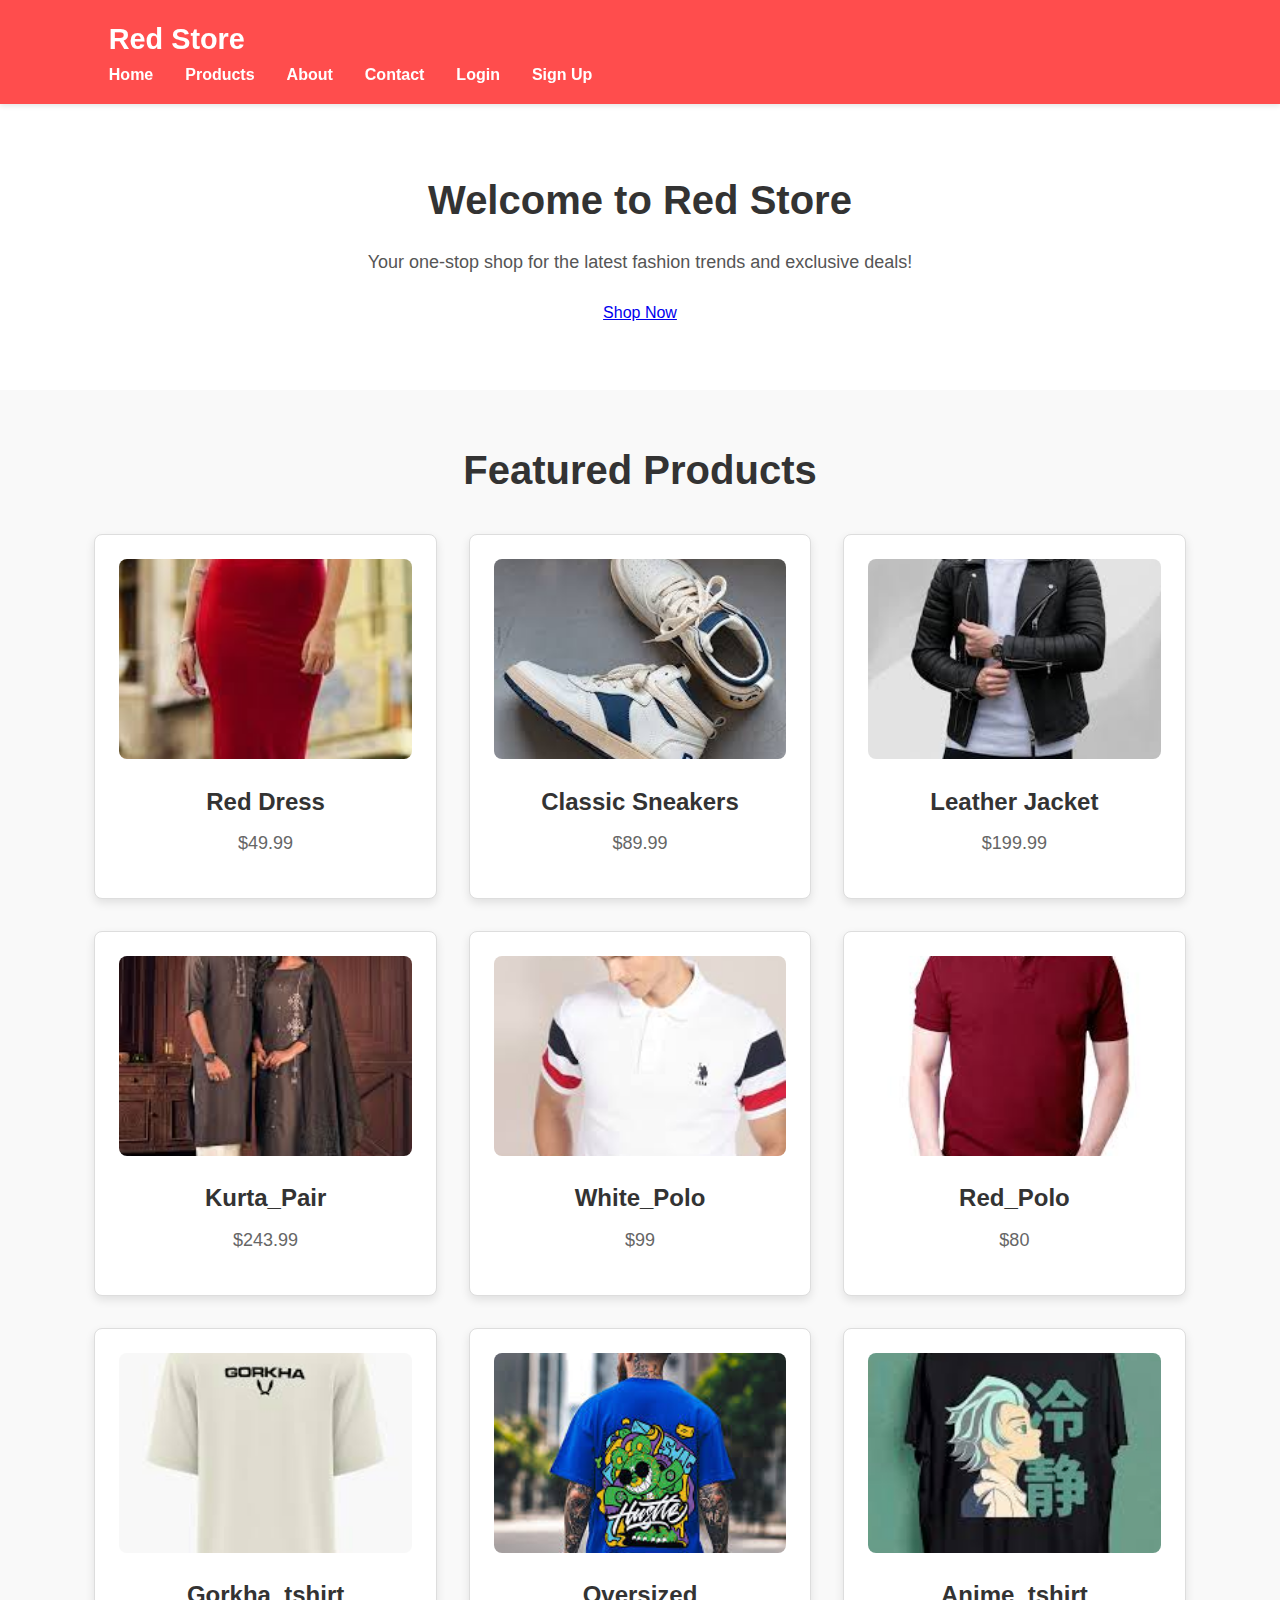
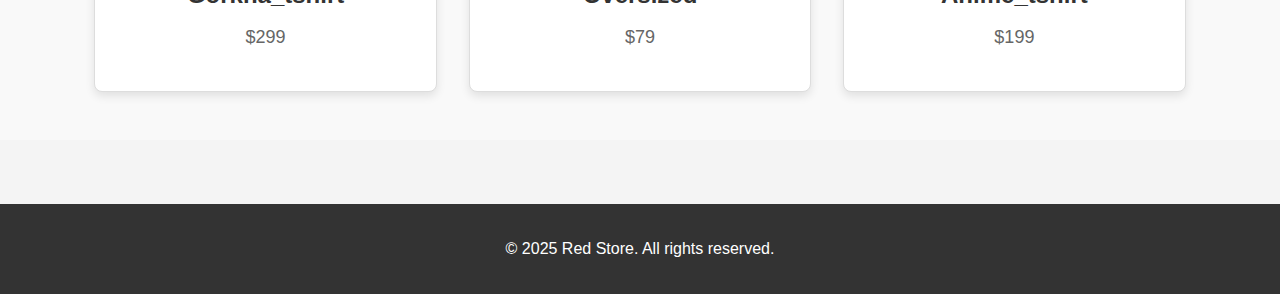
==== frountend/index.html @ 8f4f8695 "frountend and assets of this project." ====
<!DOCTYPE html>
<html lang="en">
<head>
    <meta charset="UTF-8">
    <meta name="viewport" content="width=device-width, initial-scale=1.0">
    <title>Red Store | E-Commerce</title>
    <link rel="stylesheet" href="/frountend/style.css"> <!-- Corrected file path -->
</head>
<body>
    <!-- Navbar -->
    <header class="navbar">
        <div class="container">
            <h1 class="logo">Red Store</h1>
            <nav>
                <ul>
                    <li><a href="/frountend/index.html">Home</a></li>
                    <li><a href="#products">Products</a></li>
                    <li><a href="/frountend/about.html">About</a></li>
                    <li><a href="/frountend/contech.html">Contact</a></li>
                    <li><a href="/login_sign/login.html">Login</a></li> <!-- Link to login page -->
                    <li><a href="/login_sign/signup.html">Sign Up</a></li> <!-- Link to signup page -->
                </ul>
            </nav>
        </div>
    </header>

   <!-- Hero Section -->
<section class="hero">
    <div class="hero-content">
        <h2>Welcome to Red Store</h2>
        <p>Your one-stop shop for the latest fashion trends and exclusive deals!</p>
        <a href="#products" class="btn-primary">Shop Now</a>
    </div>
</section>

    <!-- Products Section -->
    <section id="products" class="products">
        <div class="container">
            <h2>Featured Products</h2>
            <div class="product-grid">
                <div class="product-card">
                    <img src="/assets/product1.jpeg" alt="Product 1">
                    <h3>Red Dress</h3>
                    <p>$49.99</p>
                </div>
                <div class="product-card">
                    <img src="/assets/product2.jpeg" alt="Product 2">
                    <h3>Classic Sneakers</h3>
                    <p>$89.99</p>
                </div>
                <div class="product-card">
                    <img src="/assets/product3.jpeg" alt="Product 3">
                    <h3>Leather Jacket</h3>
                    <p>$199.99</p>
                </div>
                <div class="product-card">
                    <img src="/assets/product4.jpeg" alt="Product 4">
                    <h3>Kurta_Pair</h3>
                    <p>$243.99</p>
                </div>
                <div class="product-card">
                    <img src="/assets/product5.jpeg" alt="Product 5">
                    <h3>White_Polo</h3>
                    <p>$99</p>
                </div>
                <div class="product-card">
                    <img src="/assets/product6.jpeg" alt="Product 6">
                    <h3>Red_Polo</h3>
                    <p>$80</p>
                </div>
                <div class="product-card">
                    <img src="/assets/product7.jpeg" alt="Product 7">
                    <h3>Gorkha_tshirt</h3>
                    <p>$299</p>
                </div>
                <div class="product-card">
                    <img src="/assets/product8.jpeg" alt="Product 8">
                    <h3>Oversized</h3>
                    <p>$79</p>
                </div>
                <div class="product-card">
                    <img src="/assets/product9.jpeg" alt="Product 9">
                    <h3>Anime_tshirt</h3>
                    <p>$199</p>
                </div>
            </div>
        </div>
    </section>

    <!-- Footer -->
    <footer class="footer">
        <div class="container">
            <p>&copy; 2025 Red Store. All rights reserved.</p>
        </div>
    </footer>

    <script src="/frontend/script.js"></script>
</body>
</html>
---- frountend/style.css ----
/* General Styles */
*,
*::before,
*::after {
    box-sizing: border-box;
}

body, h1, h2, h3, p, ul, li {
    margin: 0;
    padding: 0;
    font-family: 'Roboto', sans-serif; /* Changed to a modern, professional font */
    line-height: 1.6;
}

body {
    background-color: #f4f4f4; /* Light background for better readability */
    color: #333; /* Default text color */
}

.container {
    width: 90%;
    max-width: 1200px;
    margin: 0 auto;
    padding: 0 1rem;
}

/* Navbar */
.navbar {
    background-color: #ff4d4d;
    padding: 1rem 2rem;
    display: flex;
    justify-content: space-between;
    align-items: center;
    color: white;
    position: sticky;
    top: 0;
    z-index: 1000;
    box-shadow: 0 2px 5px rgba(0, 0, 0, 0.1); /* Subtle shadow for better depth */
}

.navbar .logo {
    font-size: 1.8rem;
    font-weight: bold;
}

.navbar ul {
    list-style: none;
    display: flex;
    gap: 2rem;
    margin: 0;
    padding: 0;
}

.navbar ul li a {
    color: white;
    text-decoration: none;
    font-weight: 600;
    transition: color 0.3s ease;
}

.navbar ul li a:hover {
    color: #ffe6e6;
}

.navbar .auth-links {
    margin-left: auto;
}

.navbar .auth-links a {
    color: white;
    text-decoration: none;
    margin-left: 1.5rem;
    font-weight: bold;
    transition: color 0.3s ease;
}

.navbar .auth-links a:hover {
    color: #ffe6e6;
}

/* Hero Section */
.hero {
    text-align: center;
    background-color: #fff;
    padding: 4rem 1rem;
    box-shadow: 0 2px 10px rgba(0, 0, 0, 0.05);
}

.hero h2 {
    font-size: 2.5rem;
    font-weight: 600;
    margin-bottom: 1rem;
}

.hero p {
    font-size: 1.125rem;
    color: #555;
    margin-bottom: 1.5rem;
}

.hero .btn {
    display: inline-block;
    padding: 1rem 2rem;
    background-color: #ff4d4d;
    color: white;
    text-decoration: none;
    border-radius: 5px;
    font-size: 1.125rem;
    transition: background-color 0.3s ease, transform 0.3s ease;
}

.hero .btn:hover {
    background-color: #e63939;
    transform: scale(1.05);
}

/* Products Section */
.products {
    padding: 3rem 1rem;
    background-color: #f9f9f9;
}

.products h2 {
    text-align: center;
    font-size: 2.5rem;
    font-weight: 600;
    margin-bottom: 2rem;
}

.products .product-grid {
    display: grid;
    grid-template-columns: repeat(auto-fill, minmax(250px, 1fr));
    gap: 2rem;
}

.products .product-card {
    text-align: center;
    border: 1px solid #ddd;
    padding: 1.5rem;
    border-radius: 8px;
    background-color: white;
    box-shadow: 0 4px 10px rgba(0, 0, 0, 0.1);
    transition: transform 0.3s ease, box-shadow 0.3s ease;
}

.products .product-card:hover {
    transform: translateY(-10px);
    box-shadow: 0 6px 15px rgba(0, 0, 0, 0.2);
}

.products .product-card img {
    width: 100%;
    border-radius: 8px;
    margin-bottom: 1rem;
    max-height: 200px;
    object-fit: cover;
}

.products .product-card h3 {
    font-size: 1.5rem;
    font-weight: 600;
    margin-bottom: 0.5rem;
}

.products .product-card p {
    font-size: 1.125rem;
    color: #666;
    margin-bottom: 1rem;
}

.products .product-card .btn {
    display: inline-block;
    padding: 0.75rem 1.5rem;
    background-color: #ff4d4d;
    color: white;
    text-decoration: none;
    border-radius: 5px;
    font-size: 1rem;
    transition: background-color 0.3s ease, transform 0.3s ease;
}

.products .product-card .btn:hover {
    background-color: #e63939;
    transform: scale(1.05);
}

/* Footer */
.footer {
    background-color: #333;
    color: white;
    text-align: center;
    padding: 2rem 1rem;
    font-size: 1rem;
    margin-top: 4rem;
}

.footer a {
    color: #ff4d4d;
    text-decoration: none;
    font-weight: bold;
    transition: color 0.3s ease;
}

.footer a:hover {
    color: #ffe6e6;
}

/* Responsive Design */
@media (max-width: 768px) {
    .navbar ul {
        flex-direction: column;
        gap: 1rem;
    }

    .hero h2 {
        font-size: 2rem;
    }

    .hero p {
        font-size: 1rem;
    }

    .products .product-grid {
        grid-template-columns: repeat(auto-fill, minmax(220px, 1fr));
    }

    .footer {
        padding: 1rem;
    }
}
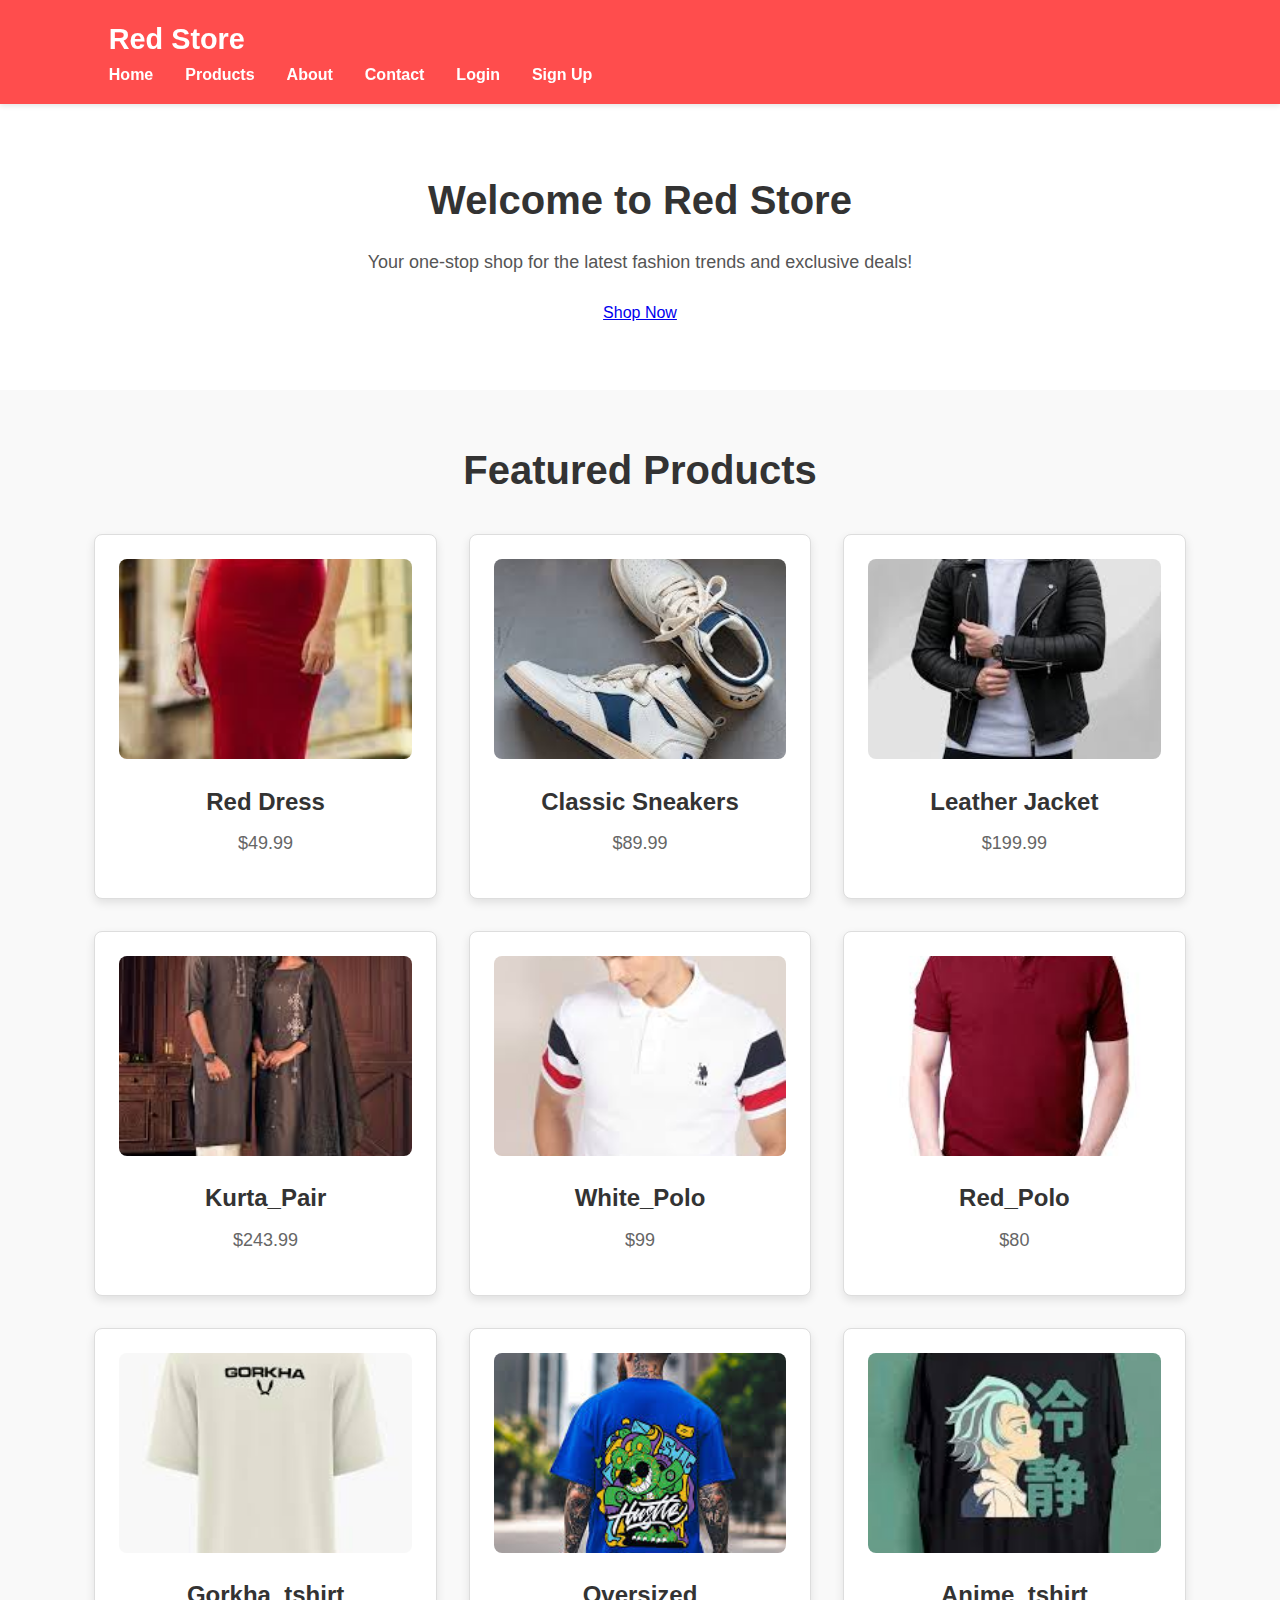
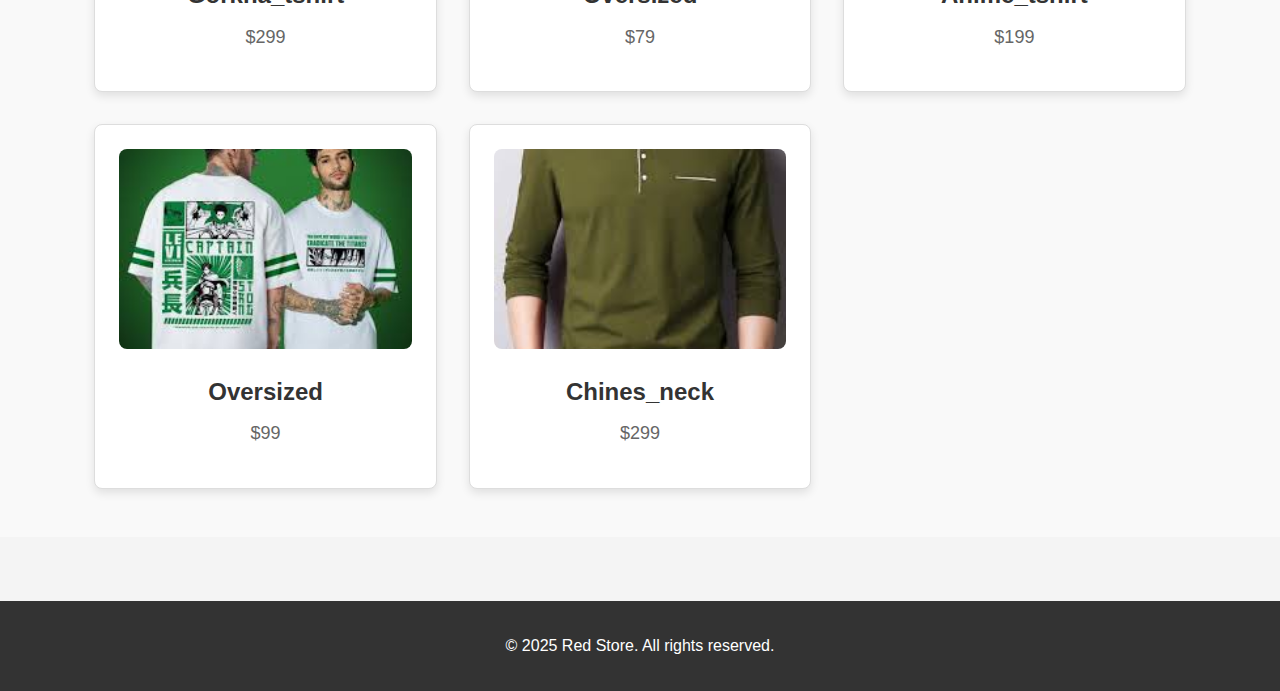
==== commit 53641b40: "Modify the contect and login files to access the product details as a guest user on application." ====
--- a/frountend/index.html
+++ b/frountend/index.html
@@ -78,10 +78,21 @@
                     <h3>Oversized</h3>
                     <p>$79</p>
                 </div>
+               
                 <div class="product-card">
                     <img src="/assets/product9.jpeg" alt="Product 9">
                     <h3>Anime_tshirt</h3>
                     <p>$199</p>
+                </div>
+                <div class="product-card">
+                    <img src="/assets/product10.jpeg" alt="Product 10">
+                    <h3>Oversized</h3>
+                    <p>$99</p>
+                </div>
+                <div class="product-card">
+                    <img src="/assets/product11.jpeg" alt="Product 11">
+                    <h3>Chines_neck</h3>
+                    <p>$299</p>
                 </div>
             </div>
         </div>
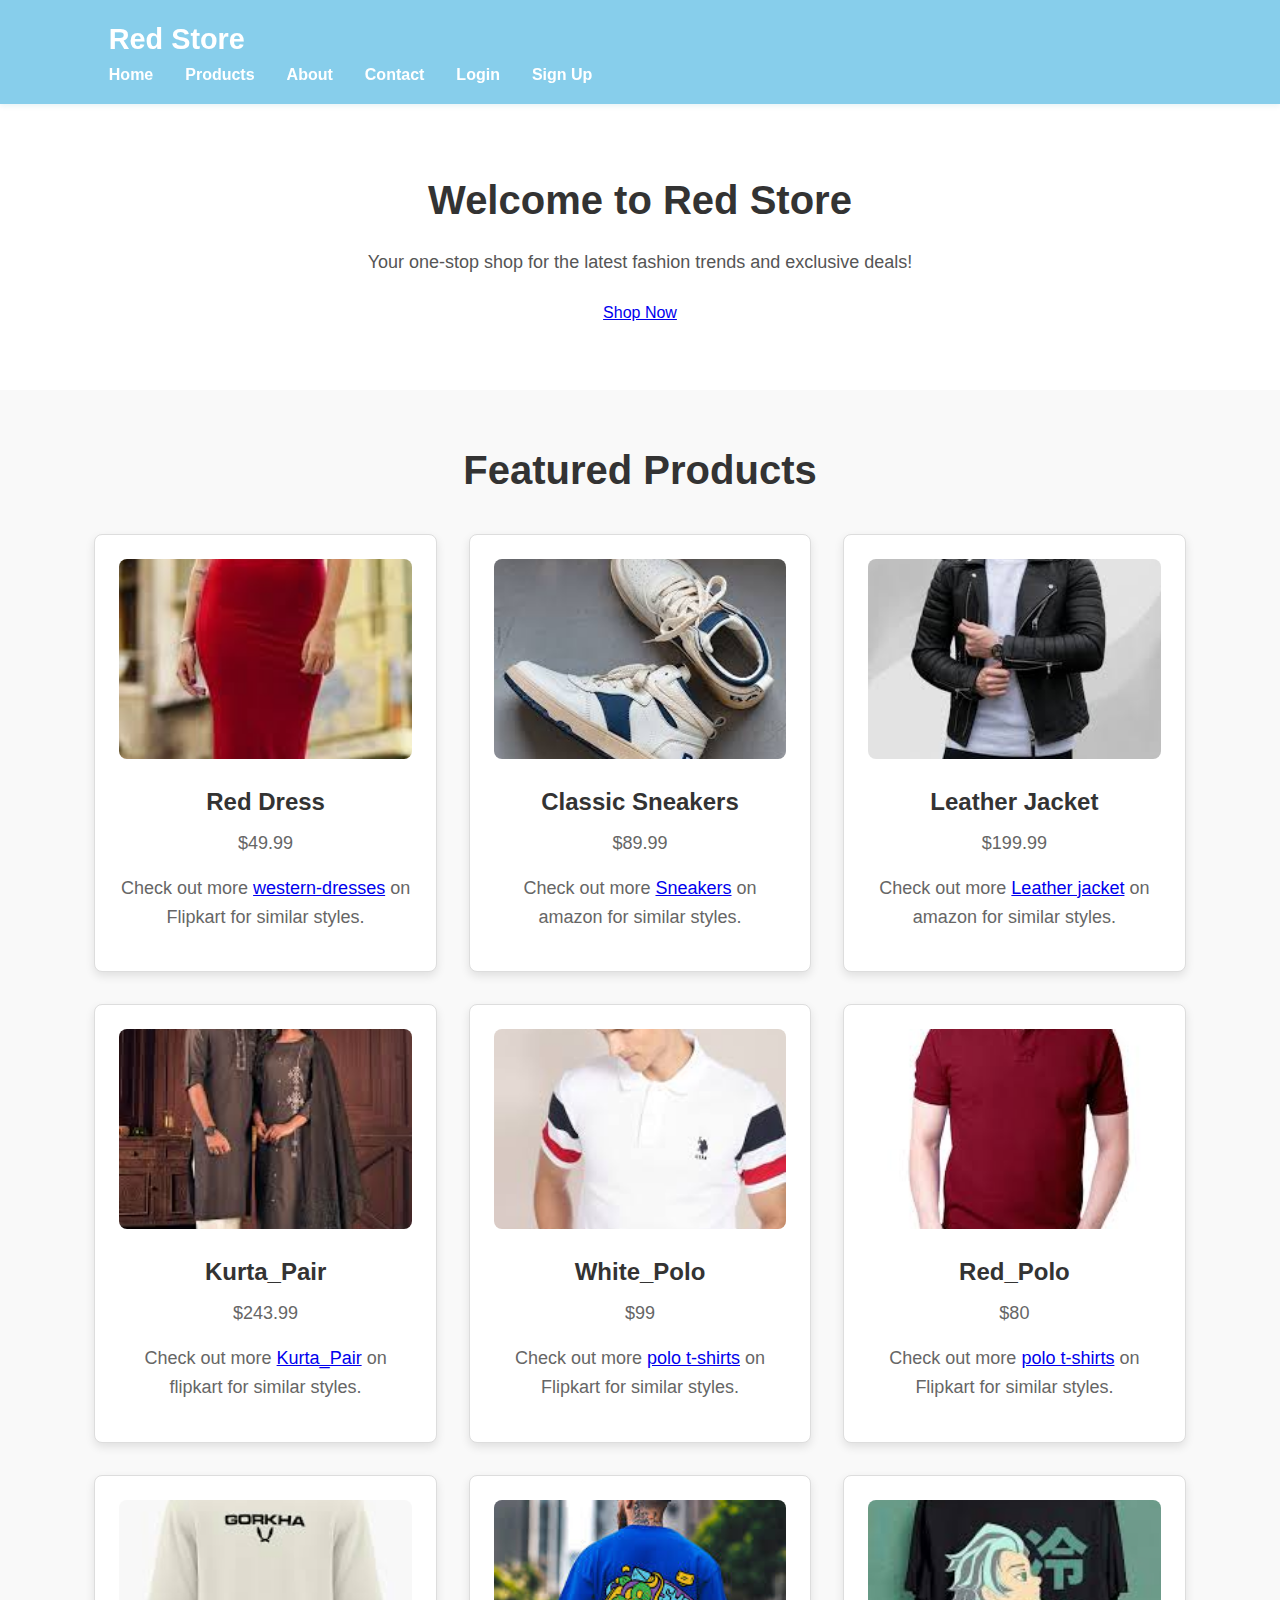
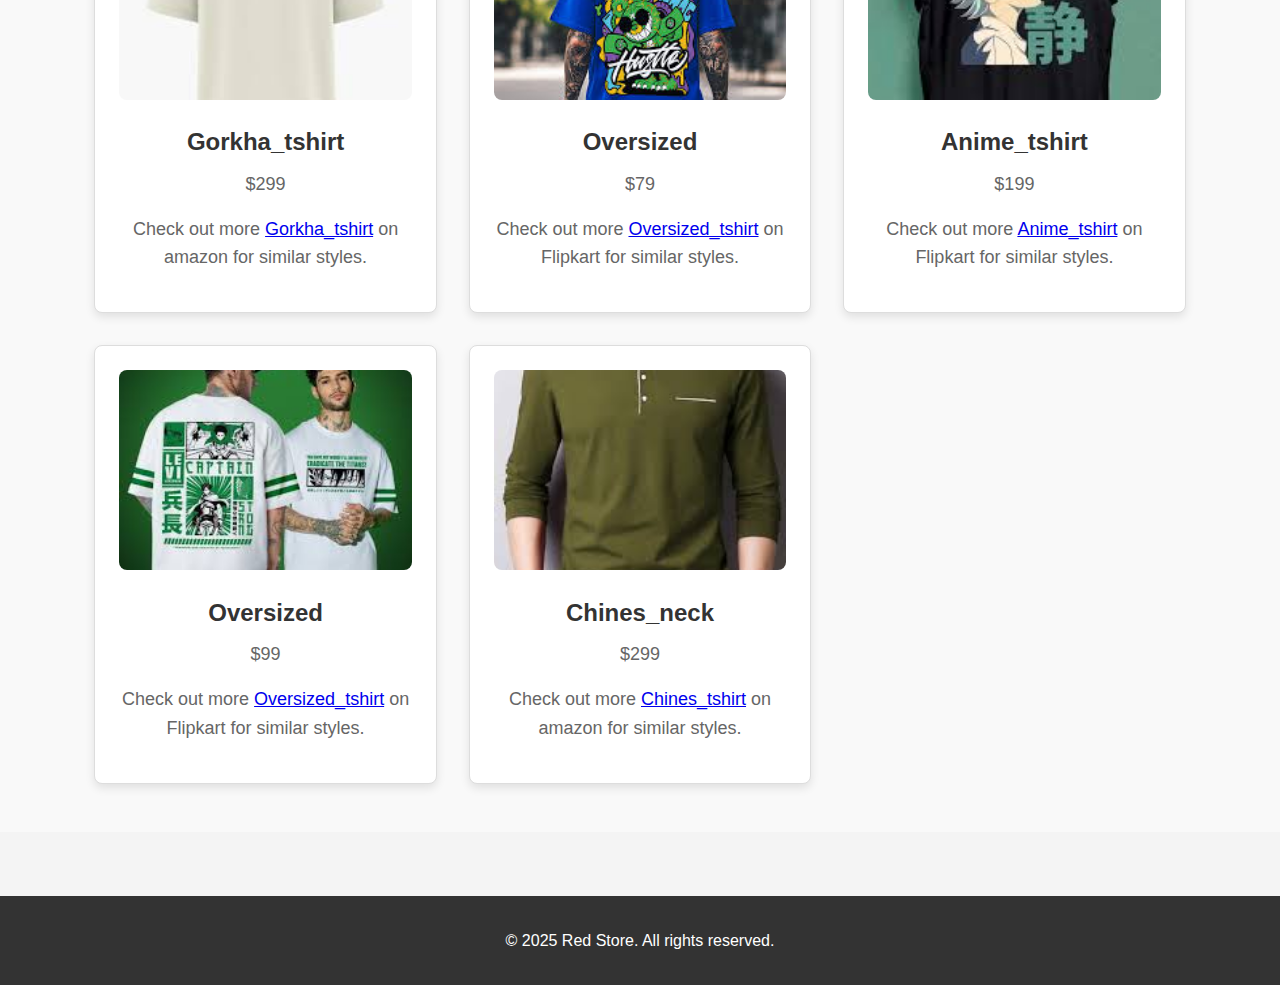
==== commit 6ac4c6f3: "Modifed the entire login page and sign up page and also add new css on application." ====
--- a/frountend/index.html
+++ b/frountend/index.html
@@ -42,57 +42,74 @@
                     <img src="/assets/product1.jpeg" alt="Product 1">
                     <h3>Red Dress</h3>
                     <p>$49.99</p>
+                    <p>Check out more <a href="https://www.flipkart.com/q/western-dresses" target="_blank" rel="noopener noreferrer">western-dresses</a> on Flipkart for similar styles.</p>
                 </div>
                 <div class="product-card">
                     <img src="/assets/product2.jpeg" alt="Product 2">
                     <h3>Classic Sneakers</h3>
                     <p>$89.99</p>
+                    <p>Check out more <a href="https://www.amazon.com/s?k=sneakers" target="_blank" rel="noopener noreferrer">Sneakers</a> on amazon for similar styles.</p>
+
                 </div>
                 <div class="product-card">
                     <img src="/assets/product3.jpeg" alt="Product 3">
                     <h3>Leather Jacket</h3>
                     <p>$199.99</p>
+                    <p>Check out more <a href="https://www.amazon.com/s?k=leather+jacket+men" target="_blank" rel="noopener noreferrer">Leather jacket</a> on amazon for similar styles.</p>
+
                 </div>
                 <div class="product-card">
                     <img src="/assets/product4.jpeg" alt="Product 4">
                     <h3>Kurta_Pair</h3>
                     <p>$243.99</p>
+                    <p>Check out more <a href="https://www.flipkart.com/mens-clothing/ethnic-wear/kurtas/pr?sid=2oq,s9b,3a0,r6s" target="_blank" rel="noopener noreferrer">Kurta_Pair</a> on flipkart for similar styles.</p>
+
                 </div>
                 <div class="product-card">
                     <img src="/assets/product5.jpeg" alt="Product 5">
                     <h3>White_Polo</h3>
                     <p>$99</p>
-                </div>
+                    <p>Check out more <a href="https://www.flipkart.com/search?q=polo+t-shirt" target="_blank" rel="noopener noreferrer">polo t-shirts</a> on Flipkart for similar styles.</p>
+                </div>                
+                
                 <div class="product-card">
                     <img src="/assets/product6.jpeg" alt="Product 6">
                     <h3>Red_Polo</h3>
                     <p>$80</p>
+                    <p>Check out more <a href="https://www.flipkart.com/search?q=polo+t-shirt" target="_blank" rel="noopener noreferrer">polo t-shirts</a> on Flipkart for similar styles.</p>
+
                 </div>
                 <div class="product-card">
                     <img src="/assets/product7.jpeg" alt="Product 7">
                     <h3>Gorkha_tshirt</h3>
                     <p>$299</p>
+                    <p>Check out more <a href="https://www.amazon.in/gorkha-tshirt-army/s?k=gorkha+tshirt+army" target="_blank" rel="noopener noreferre"> Gorkha_tshirt</a> on amazon for similar styles.</p>
                 </div>
                 <div class="product-card">
                     <img src="/assets/product8.jpeg" alt="Product 8">
                     <h3>Oversized</h3>
                     <p>$79</p>
+                    <p>Check out more <a href="https://www.flipkart.com/q/oversized-t-shirt-men" target="_blank" rel="noopener noreferre"> Oversized_tshirt</a> on Flipkart for similar styles.</p>
+
                 </div>
                
                 <div class="product-card">
                     <img src="/assets/product9.jpeg" alt="Product 9">
                     <h3>Anime_tshirt</h3>
                     <p>$199</p>
+                    <p>Check out more <a href="https://www.flipkart.com/q/anime-tshirts" target="_blank" rel="noopener noreferre"> Anime_tshirt</a> on Flipkart for similar styles.</p>
                 </div>
                 <div class="product-card">
                     <img src="/assets/product10.jpeg" alt="Product 10">
                     <h3>Oversized</h3>
                     <p>$99</p>
+                    <p>Check out more <a href="https://www.flipkart.com/q/oversized-t-shirt-men" target="_blank" rel="noopener noreferre"> Oversized_tshirt</a> on Flipkart for similar styles.</p>
                 </div>
                 <div class="product-card">
                     <img src="/assets/product11.jpeg" alt="Product 11">
                     <h3>Chines_neck</h3>
                     <p>$299</p>
+                    <p>Check out more <a href="https://www.amazon.in/chinese-collar-shirts/s?k=chinese+collar+shirts" target="_blank" rel="noopener noreferre"> Chines_tshirt</a> on amazon for similar styles.</p>
                 </div>
             </div>
         </div>
--- a/frountend/style.css
+++ b/frountend/style.css
@@ -26,7 +26,7 @@
 
 /* Navbar */
 .navbar {
-    background-color: #ff4d4d;
+    background-color:#87CEEB;
     padding: 1rem 2rem;
     display: flex;
     justify-content: space-between;
@@ -35,7 +35,7 @@
     position: sticky;
     top: 0;
     z-index: 1000;
-    box-shadow: 0 2px 5px rgba(0, 0, 0, 0.1); /* Subtle shadow for better depth */
+    box-shadow: 0 2px 5px rgba(21, 136, 165, 0.1); /* Subtle shadow for better depth */
 }
 
 .navbar .logo {
@@ -101,7 +101,7 @@
 .hero .btn {
     display: inline-block;
     padding: 1rem 2rem;
-    background-color: #ff4d4d;
+    background-color: #f07a7a;
     color: white;
     text-decoration: none;
     border-radius: 5px;
@@ -110,7 +110,7 @@
 }
 
 .hero .btn:hover {
-    background-color: #e63939;
+    background-color: #e97676;
     transform: scale(1.05);
 }
 
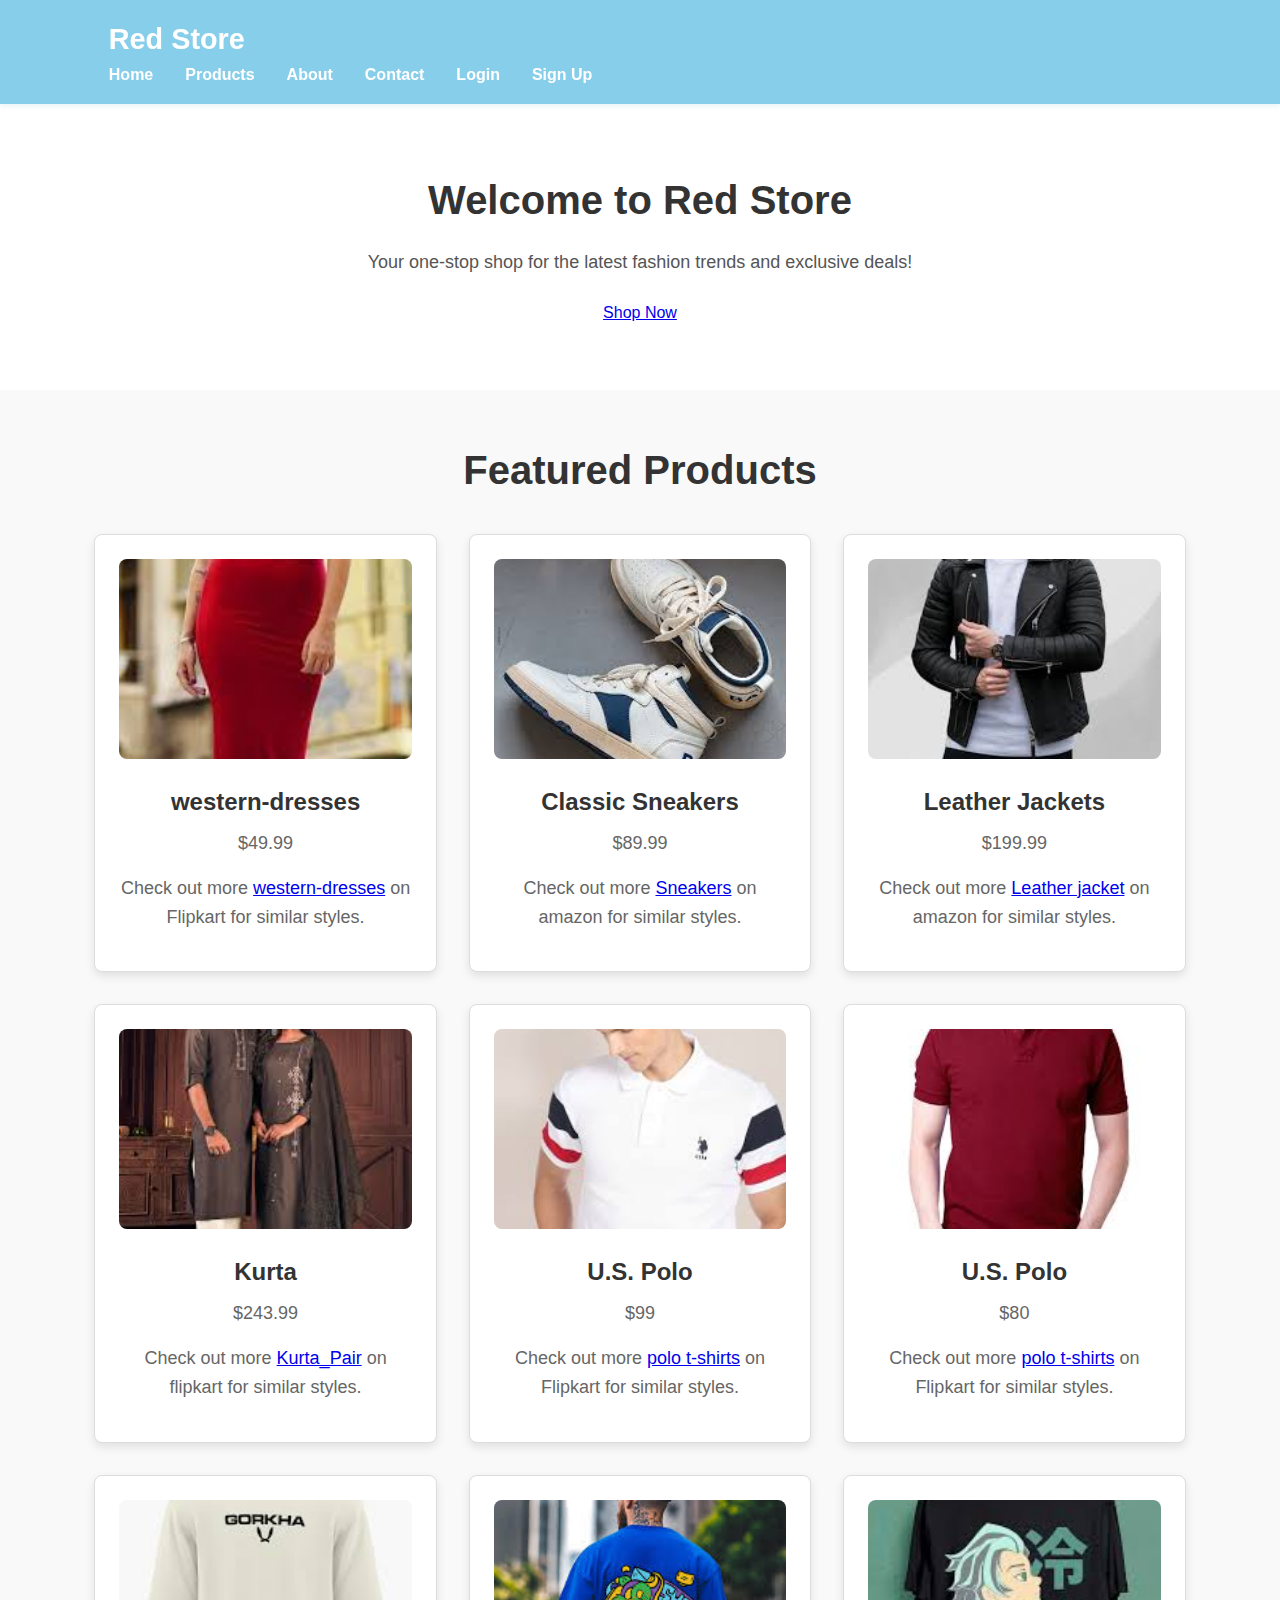
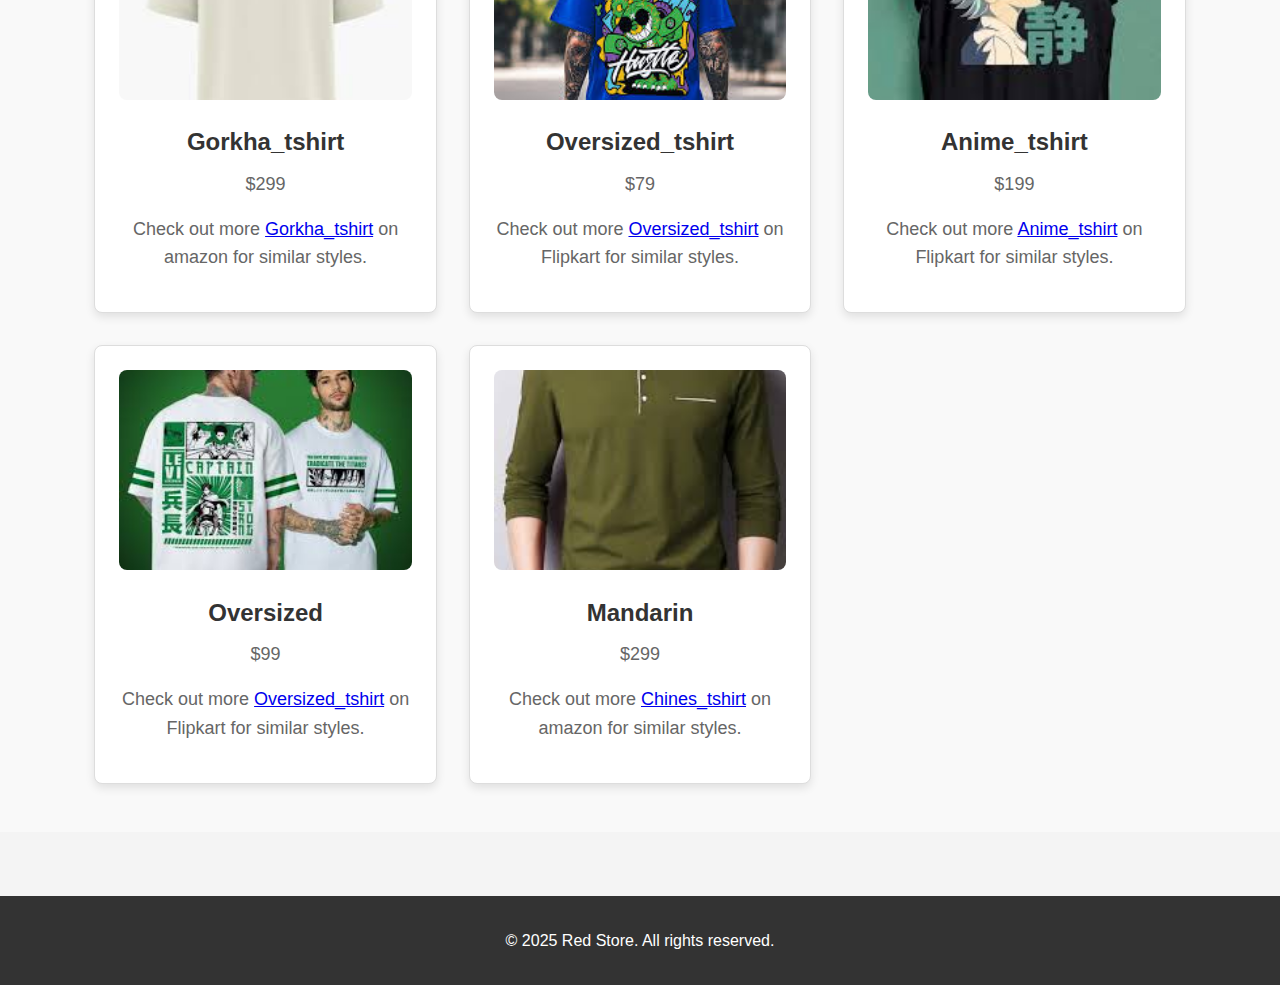
==== commit 4583360d: "Modify the product details and also fixed the bug." ====
--- a/frountend/index.html
+++ b/frountend/index.html
@@ -40,7 +40,7 @@
             <div class="product-grid">
                 <div class="product-card">
                     <img src="/assets/product1.jpeg" alt="Product 1">
-                    <h3>Red Dress</h3>
+                    <h3>western-dresses</h3>
                     <p>$49.99</p>
                     <p>Check out more <a href="https://www.flipkart.com/q/western-dresses" target="_blank" rel="noopener noreferrer">western-dresses</a> on Flipkart for similar styles.</p>
                 </div>
@@ -53,28 +53,28 @@
                 </div>
                 <div class="product-card">
                     <img src="/assets/product3.jpeg" alt="Product 3">
-                    <h3>Leather Jacket</h3>
+                    <h3>Leather Jackets</h3>
                     <p>$199.99</p>
                     <p>Check out more <a href="https://www.amazon.com/s?k=leather+jacket+men" target="_blank" rel="noopener noreferrer">Leather jacket</a> on amazon for similar styles.</p>
 
                 </div>
                 <div class="product-card">
                     <img src="/assets/product4.jpeg" alt="Product 4">
-                    <h3>Kurta_Pair</h3>
+                    <h3>Kurta</h3>
                     <p>$243.99</p>
                     <p>Check out more <a href="https://www.flipkart.com/mens-clothing/ethnic-wear/kurtas/pr?sid=2oq,s9b,3a0,r6s" target="_blank" rel="noopener noreferrer">Kurta_Pair</a> on flipkart for similar styles.</p>
 
                 </div>
                 <div class="product-card">
                     <img src="/assets/product5.jpeg" alt="Product 5">
-                    <h3>White_Polo</h3>
+                    <h3>U.S. Polo</h3>
                     <p>$99</p>
                     <p>Check out more <a href="https://www.flipkart.com/search?q=polo+t-shirt" target="_blank" rel="noopener noreferrer">polo t-shirts</a> on Flipkart for similar styles.</p>
                 </div>                
                 
                 <div class="product-card">
                     <img src="/assets/product6.jpeg" alt="Product 6">
-                    <h3>Red_Polo</h3>
+                    <h3>U.S. Polo</h3>
                     <p>$80</p>
                     <p>Check out more <a href="https://www.flipkart.com/search?q=polo+t-shirt" target="_blank" rel="noopener noreferrer">polo t-shirts</a> on Flipkart for similar styles.</p>
 
@@ -87,7 +87,7 @@
                 </div>
                 <div class="product-card">
                     <img src="/assets/product8.jpeg" alt="Product 8">
-                    <h3>Oversized</h3>
+                    <h3>Oversized_tshirt</h3>
                     <p>$79</p>
                     <p>Check out more <a href="https://www.flipkart.com/q/oversized-t-shirt-men" target="_blank" rel="noopener noreferre"> Oversized_tshirt</a> on Flipkart for similar styles.</p>
 
@@ -107,7 +107,7 @@
                 </div>
                 <div class="product-card">
                     <img src="/assets/product11.jpeg" alt="Product 11">
-                    <h3>Chines_neck</h3>
+                    <h3>Mandarin </h3>
                     <p>$299</p>
                     <p>Check out more <a href="https://www.amazon.in/chinese-collar-shirts/s?k=chinese+collar+shirts" target="_blank" rel="noopener noreferre"> Chines_tshirt</a> on amazon for similar styles.</p>
                 </div>
